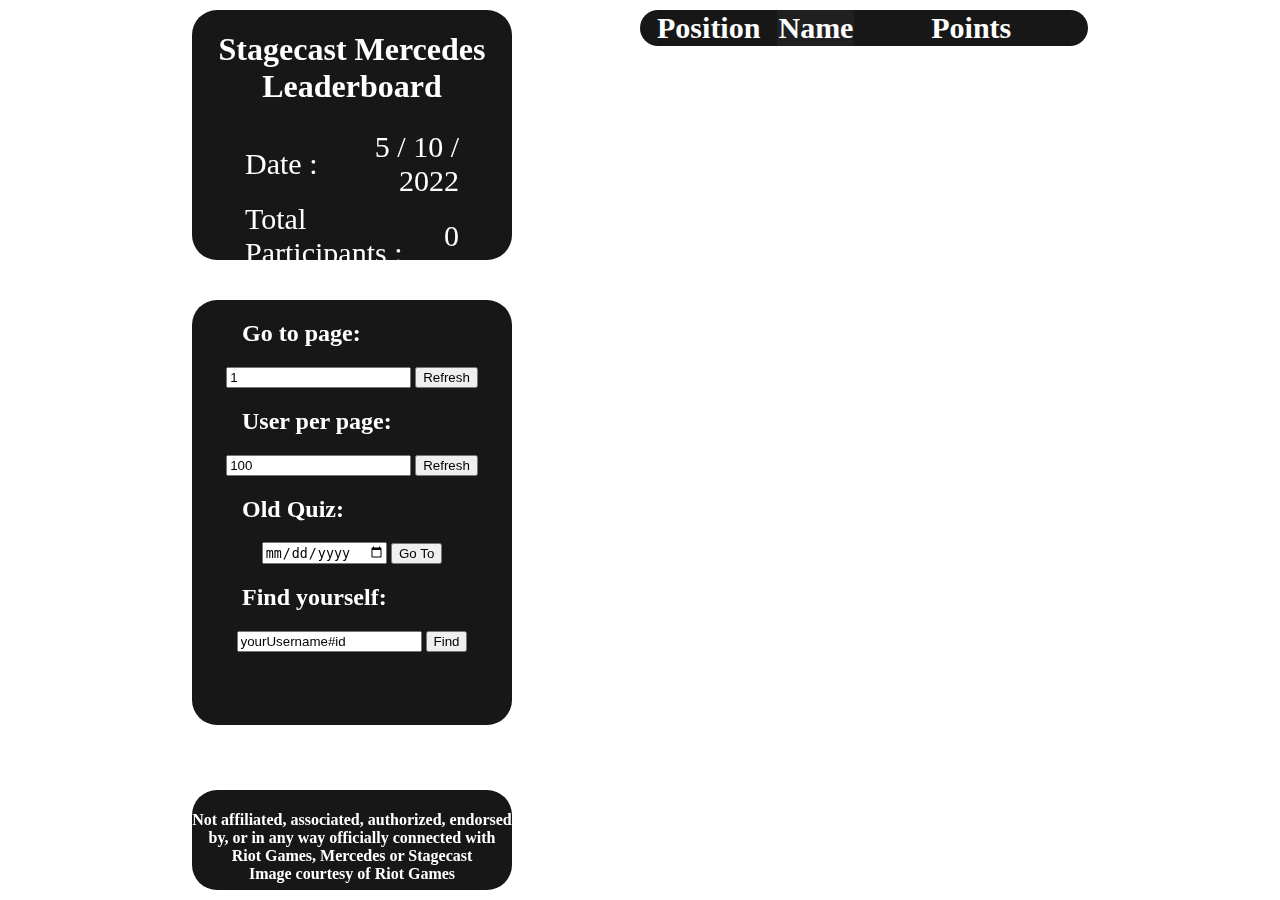
==== Leaderboard/index.html @ ae5f60e5 "Add files via upload" ====
<html>
<head>
    <title>Stagecast Mercedes Leaderboard</title>
    <script type="text/javascript" src="./js.js"></script>
    <link rel="stylesheet" href="./css.css">
</head>
<body onload="onload()">
    <div id= "quadrant1">
        <h1>Stagecast Mercedes Leaderboard</h1>
        <table class="quadTable">
            <tr>
                <td class="alignleft">Date :</td>
                <td id="date" class="alignright">dd / mm / yyyy</td>
            </tr>
            <tr>
                <td class="alignleft">Total Participants :</td>
                <td id="nplayer" class="alignright">0</td>
            </tr>
            <tr>
                <td class="alignleft">Time Left :</td>
                <td id="time" class="alignright">20 : 20 : 20</td>
            </tr>
        </table>
    </div>
    <div id= "quadrant2">
        <h2 class="alignleft">Go to page:</h2>
        <span class="inline">
            <input type="number" id="input_page" min="1" value="1">
            <button type="button" id="button_page" onclick="goToPage()">Refresh</button>
        </span>
        <h2 class="alignleft">User per page:</h2>
        <span class="inline">
            <input type="number" id="input_perpage" min="1" value="100">
            <button type="button" id="button_perpage" onclick="setPerPage()">Refresh</button>
        </span>
        <h2 class="alignleft">Old Quiz:</h2>
        <span class="inline">
            <input type="date" id="input_date">
            <button type="button" id="button_date" onclick="goToDate()">Go To</button>
        </span>
        <h2 class="alignleft">Find yourself:</h2>
        <span class="inline">
            <input type="text" id="input_username" value="yourUsername#id">
            <button type="button" id="button_username" onclick="findPlayer()">Find</button>
        </span>
        <p></p>
        <div id="findResults">
            <h1></h1>
            <table class="quadTable">
                <tr>
                    <td class="alignleft"></td>
                    <td class="alignright"></td>
                </tr>
                <tr>
                    <td class="alignleft"></td>
                    <td class="alignright"></td>
                </tr>
                <tr>
                    <td class="alignleft"></td>
                    <td class="alignright"></td>
                </tr>
            </table>
        </div>
    </div>
    <div id= "quadrant3">
        <h4>Not affiliated, associated, authorized, endorsed by, or in any way officially connected with <br> Riot Games, Mercedes or Stagecast <br> Image courtesy of Riot Games</h4>
    </div>
    <table id="leaderboard" cellspacing="0">
        <thead>
            <th class="pos">Position</th>
            <th class="name">Name</th>
            <th class="point">Points</th>
        </thead>
    </table>
</body>
</html>
---- Leaderboard/css.css ----
body{
    background-image: url('../Assets/W22_BG.jpg');
    background-size: cover;
    background-repeat: no-repeat;
     background-attachment: fixed;
}

#quadrant1 {
    position: fixed; 
    top: 10px;
    left: 15%;
    width: 25%;
    height: 250px;
    color: white;
    text-align: center;
    border-radius: 25px;
    background: #171717; 
}

#quadrant2 {
    position: fixed; 
    top: 300px;
    left: 15%;
    width: 25%;
    height: 425px;
    color: white;
    text-align: center;
    border-radius: 25px;
    background: #171717; 
}

#quadrant3 {
    position: fixed; 
    bottom: 10px;
    left: 15%;
    width: 25%;
    height: 100px;
    color: white;
    text-align: center;
    border-radius: 25px;
    background: #171717; 
}

.quadTable{
    width: 100%;
    color: white;
    font-size: 30px;
}

.alignleft{
    position: relative;
    left: 50px;
    text-align: left;
}

.alignright{
    position: relative;
    right: 50px;
    text-align: right;
}

.inline{
    display: inline-block;
}

#leaderboard {
    position: absolute;  
    top: 10px;
    left: 50%;
    width: 35%;
    color: white;
    font-size: 30px;
    text-align: center;
    border-radius: 25px;
    background: #171717;
}
.pos{
    position: relative;
    left: 0px;
    width: 150px;
    text-align: center;
}

.name{
    text-align: center;
    background: #202020; 
}

.point{
    width: 300px;
    text-align: center;
}

.space1{
    height: 1px;
    background: #171717; 
}

.space2{
    height: 1px;
    background: #202020; 
}
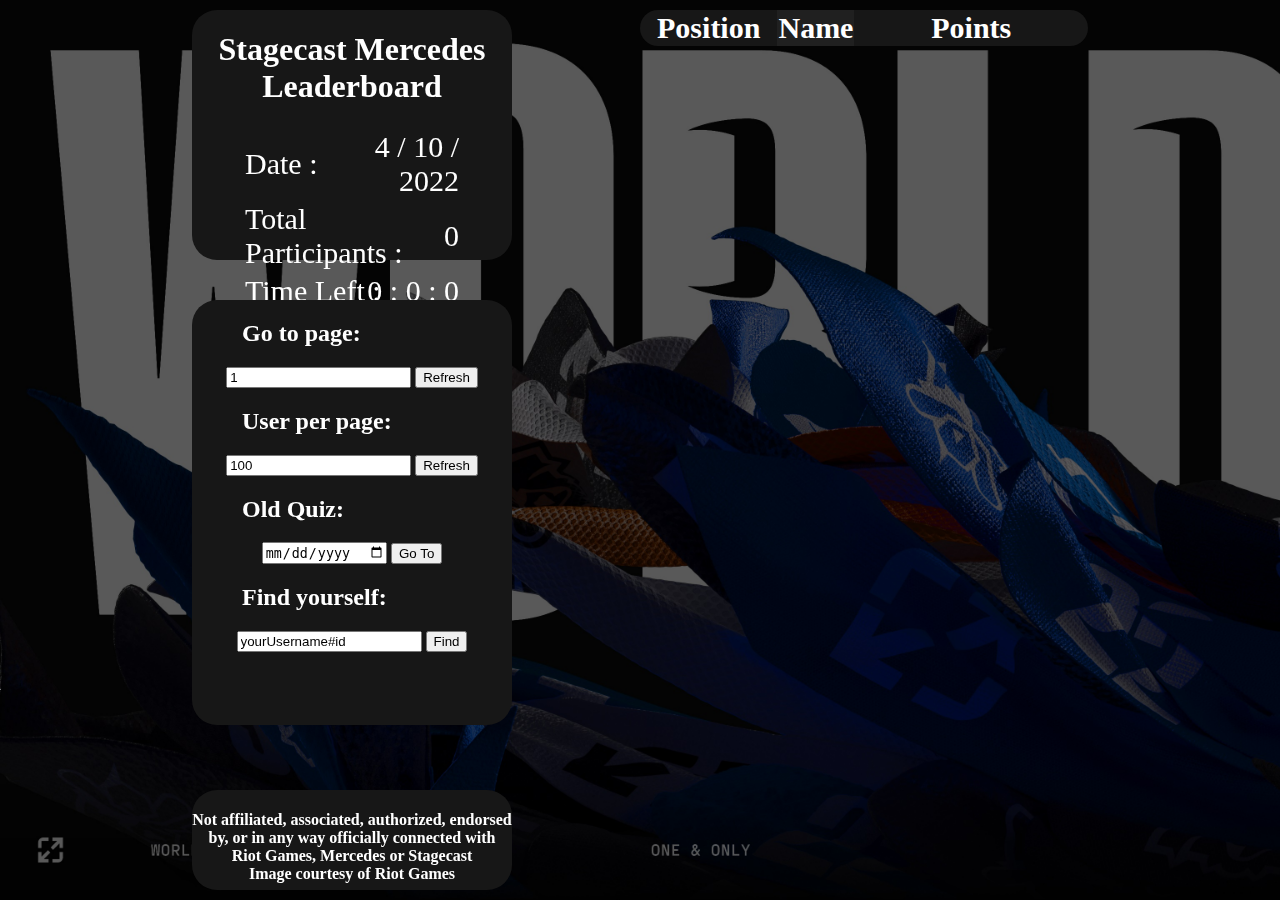
==== commit 800239ad: "Update index.html" ====
--- a/Leaderboard/index.html
+++ b/Leaderboard/index.html
@@ -18,7 +18,7 @@
             </tr>
             <tr>
                 <td class="alignleft">Time Left :</td>
-                <td id="time" class="alignright">20 : 20 : 20</td>
+                <td id="time" class="alignright">0 : 0 : 0</td>
             </tr>
         </table>
     </div>
@@ -73,4 +73,4 @@
         </thead>
     </table>
 </body>
-</html>+</html>
--- a/Leaderboard/css.css
+++ b/Leaderboard/css.css
@@ -1,5 +1,5 @@
 body{
-    background-image: url('../Assets/W22_BG.jpg');
+    background-image: url('../assets/W22_BG.jpg');
     background-size: cover;
     background-repeat: no-repeat;
      background-attachment: fixed;
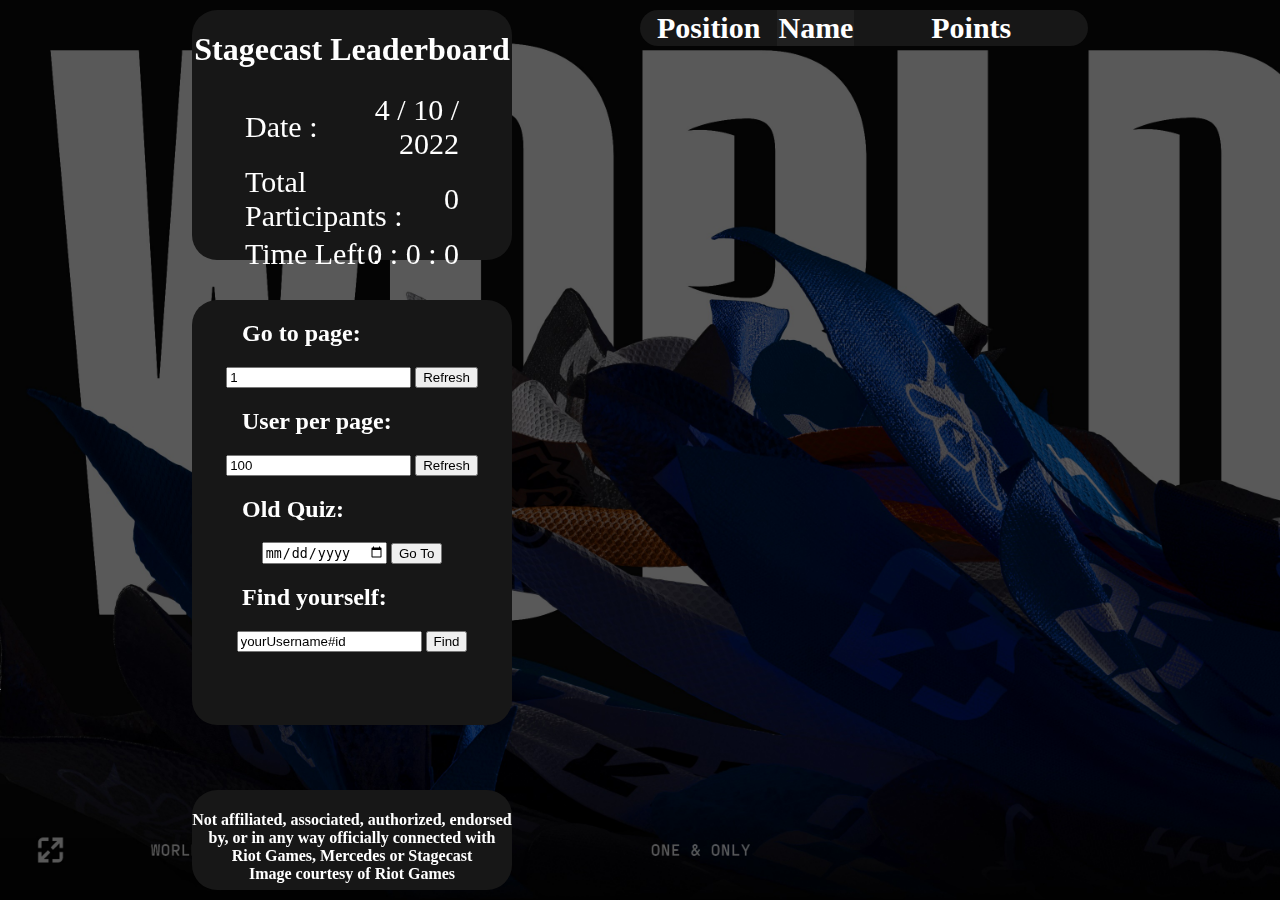
==== commit b9042623: "Update index.html" ====
--- a/Leaderboard/index.html
+++ b/Leaderboard/index.html
@@ -1,12 +1,12 @@
 <html>
 <head>
-    <title>Stagecast Mercedes Leaderboard</title>
+    <title>CR | Stagecast Leaderboard</title>
     <script type="text/javascript" src="./js.js"></script>
     <link rel="stylesheet" href="./css.css">
 </head>
 <body onload="onload()">
     <div id= "quadrant1">
-        <h1>Stagecast Mercedes Leaderboard</h1>
+        <h1>Stagecast Leaderboard</h1>
         <table class="quadTable">
             <tr>
                 <td class="alignleft">Date :</td>
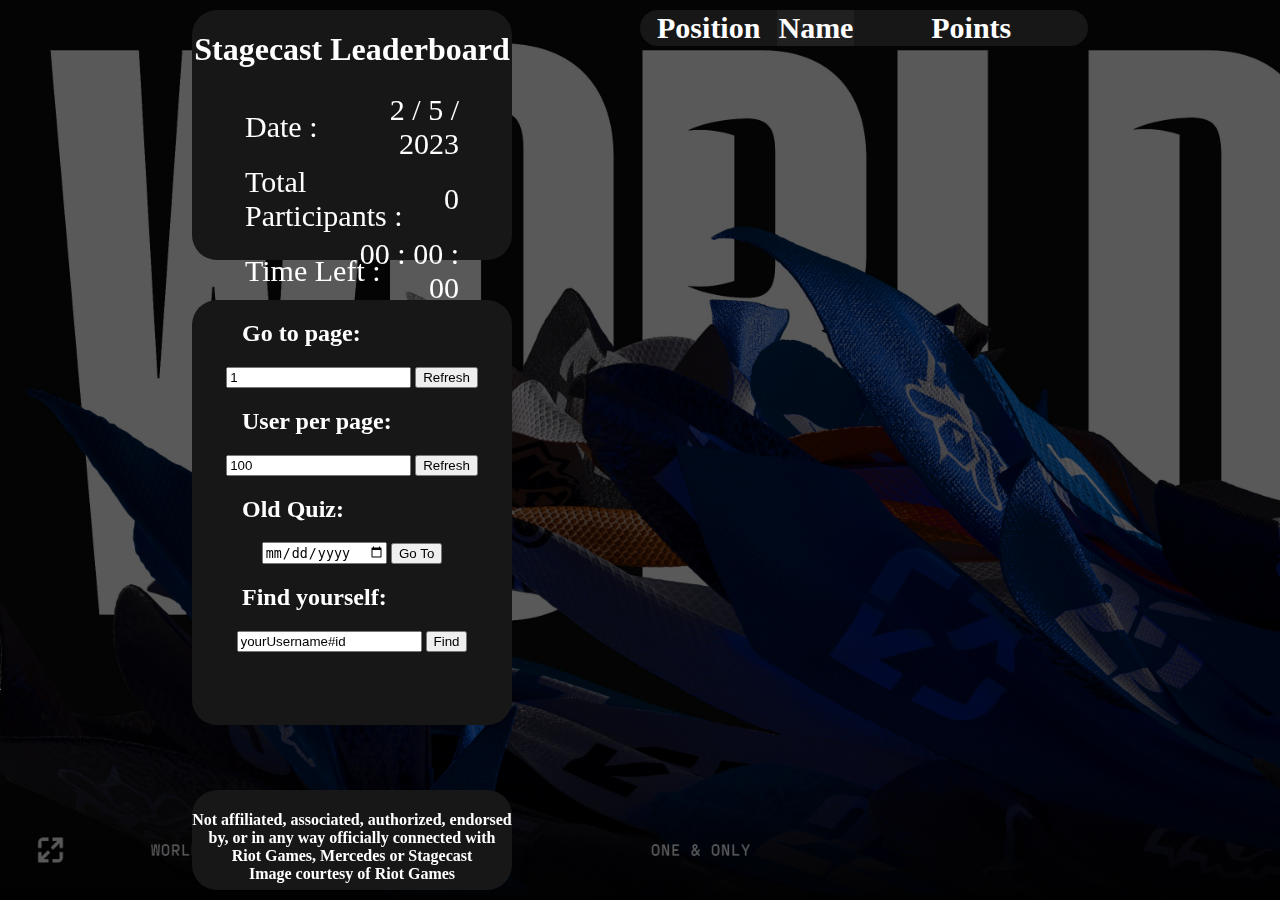
==== commit 4acef449: "Update index.html" ====
--- a/Leaderboard/index.html
+++ b/Leaderboard/index.html
@@ -18,7 +18,7 @@
             </tr>
             <tr>
                 <td class="alignleft">Time Left :</td>
-                <td id="time" class="alignright">0 : 0 : 0</td>
+                <td id="time" class="alignright">00 : 00 : 00</td>
             </tr>
         </table>
     </div>
